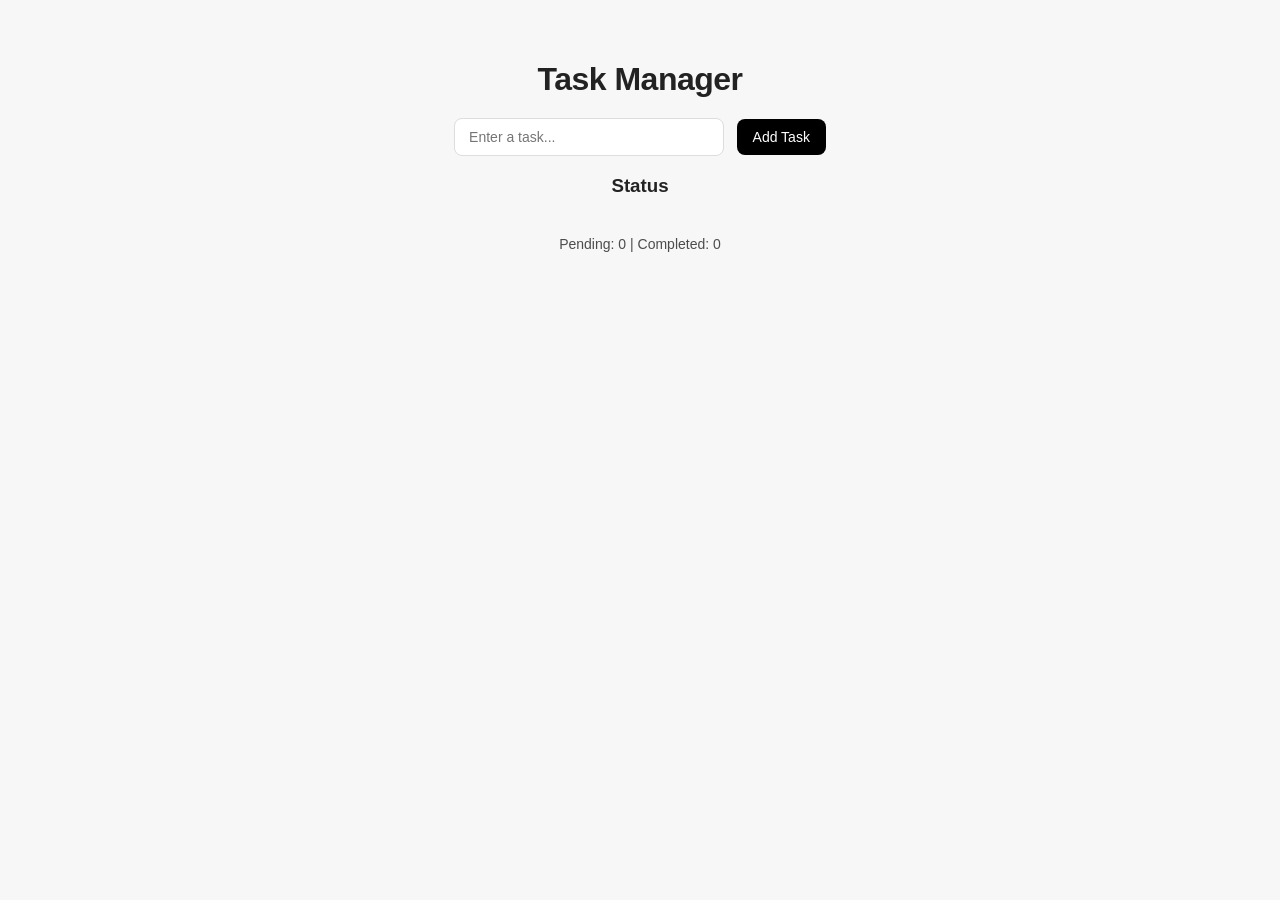
==== index.html @ 7dc74eac "initialized the files" ====
<!DOCTYPE html>
<html>
<head>
  <title>Task Manager</title>
  <link rel="stylesheet" href="style.css">
</head>
<body>
  <h1>Task Manager</h1>

  <div>
    <input id="taskInput" type="text" placeholder="Enter a task..." />
    <button id="addBtn">Add Task</button>
  </div>

  <h3>Status</h3>
  <p>
    Pending: <span id="pendingCount">0</span> |
    Completed: <span id="completedCount">0</span>
  </p>

  <ul id="taskList"></ul>

  <script src="app.js"></script>
</body>
</html>
---- style.css ----
body {
  font-family: "Inter", sans-serif;
  background: #f7f7f7;
  margin: 0;
  padding: 40px;
  display: flex;
  flex-direction: column;
  align-items: center;
  color: #222;
}

h1 {
  margin-bottom: 20px;
  font-weight: 700;
  letter-spacing: -0.5px;
}

input {
  padding: 10px 14px;
  width: 240px;
  border: 1px solid #ddd;
  border-radius: 8px;
  outline: none;
  font-size: 14px;
  transition: 0.2s;
}

input:focus {
  border-color: #000;
  box-shadow: 0 0 0 2px rgba(0,0,0,0.1);
}

button {
  padding: 10px 16px;
  margin-left: 8px;
  background: #000;
  color: #fff;
  border: none;
  border-radius: 8px;
  cursor: pointer;
  font-size: 14px;
  transition: 0.2s;
}

button:hover {
  background: #333;
}

#taskList {
  list-style: none;
  padding: 0;
  margin-top: 20px;
  width: 340px;
}

#taskList li {
  background: #fff;
  padding: 12px 14px;
  border-radius: 10px;
  margin-bottom: 12px;
  display: flex;
  justify-content: space-between;
  align-items: center;
  box-shadow: 0 2px 6px rgba(0,0,0,0.06);
  font-size: 15px;
}

#taskList li button {
  padding: 6px 10px;
  font-size: 12px;
  border-radius: 6px;
  background: #007aff;
}

#taskList li button:hover {
  background: #005fcc;
}

.completed {
  text-decoration: line-through;
  color: #888;
}

p {
  margin-top: 20px;
  font-size: 14px;
  opacity: 0.8;
}
a {
  color: #007aff;
  text-decoration: none;
}
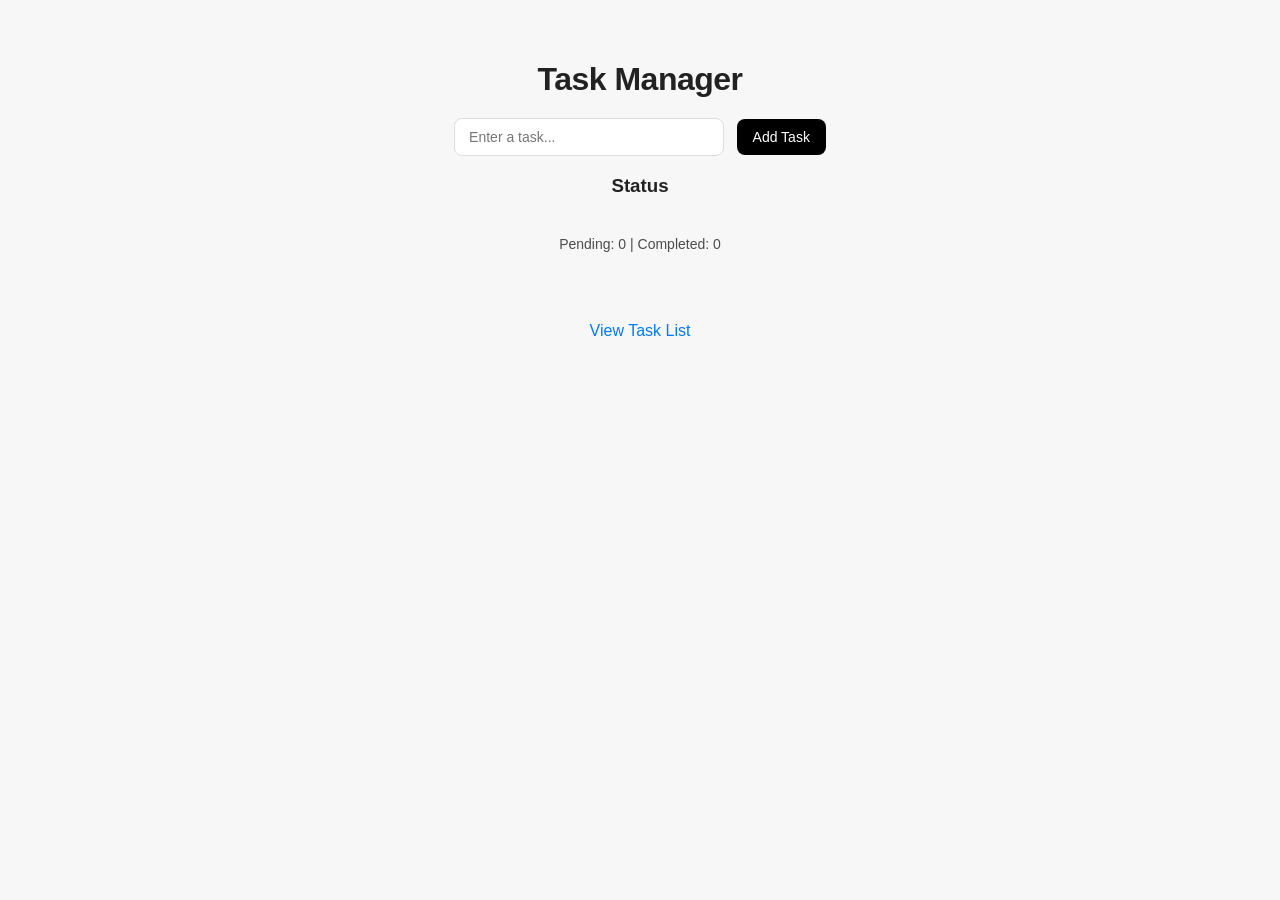
==== commit f307c5fa: "task.html file was added" ====
--- a/index.html
+++ b/index.html
@@ -19,6 +19,7 @@
   </p>
 
   <ul id="taskList"></ul>
+  <a href="Components/task.html" style="margin-top: 20px; display: block;">View Task List</a>
 
   <script src="app.js"></script>
 </body>
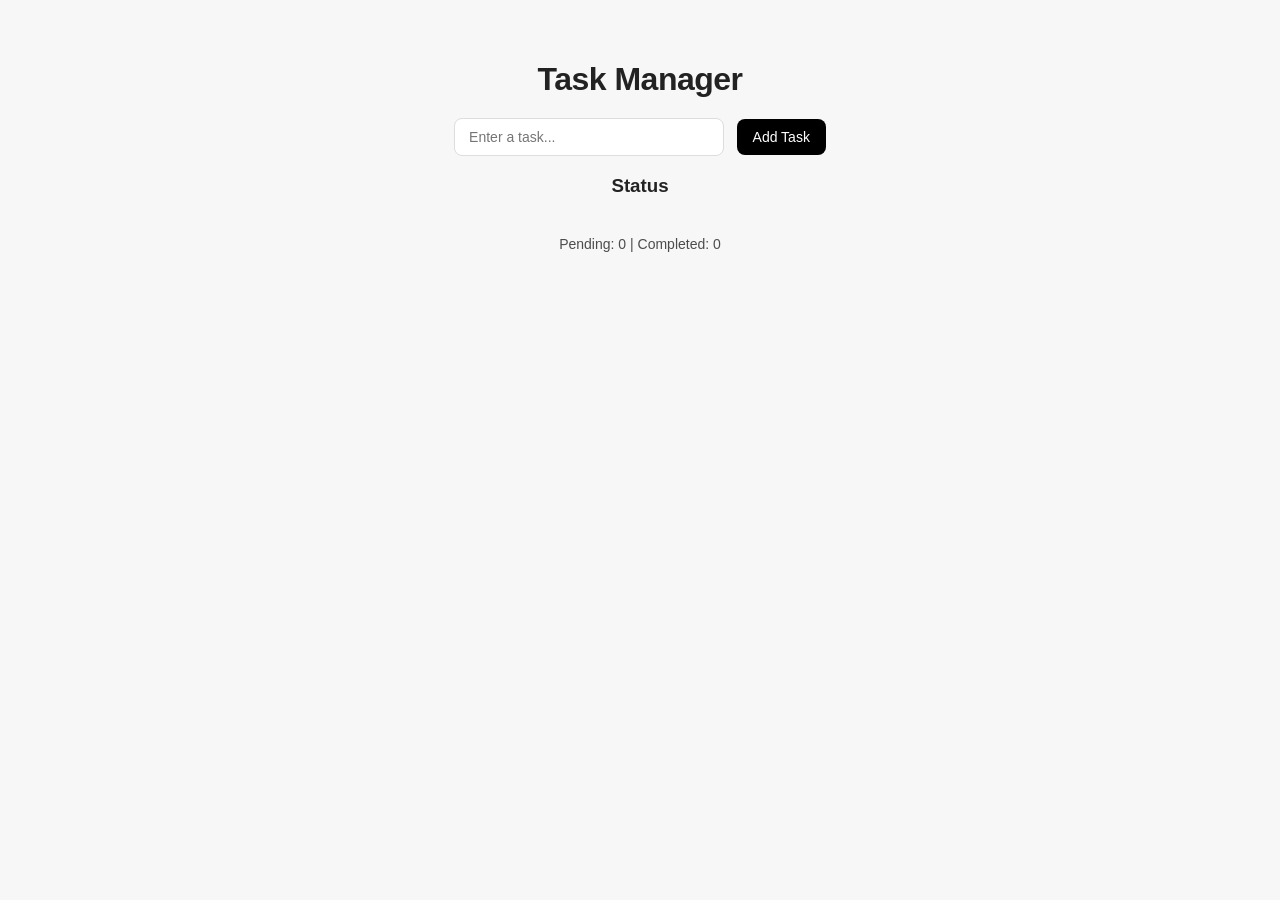
==== commit 462f199b: "Created Files" ====
--- a/index.html
+++ b/index.html
@@ -9,7 +9,7 @@
 
   <div>
     <input id="taskInput" type="text" placeholder="Enter a task..." />
-    <button id="addBtn">Add Task</button>
+    <button id="addBtn" onclick="window.location.href='components/read.html'">Add Task</button>
   </div>
 
   <h3>Status</h3>
@@ -19,7 +19,6 @@
   </p>
 
   <ul id="taskList"></ul>
-  <a href="Components/task.html" style="margin-top: 20px; display: block;">View Task List</a>
 
   <script src="app.js"></script>
 </body>
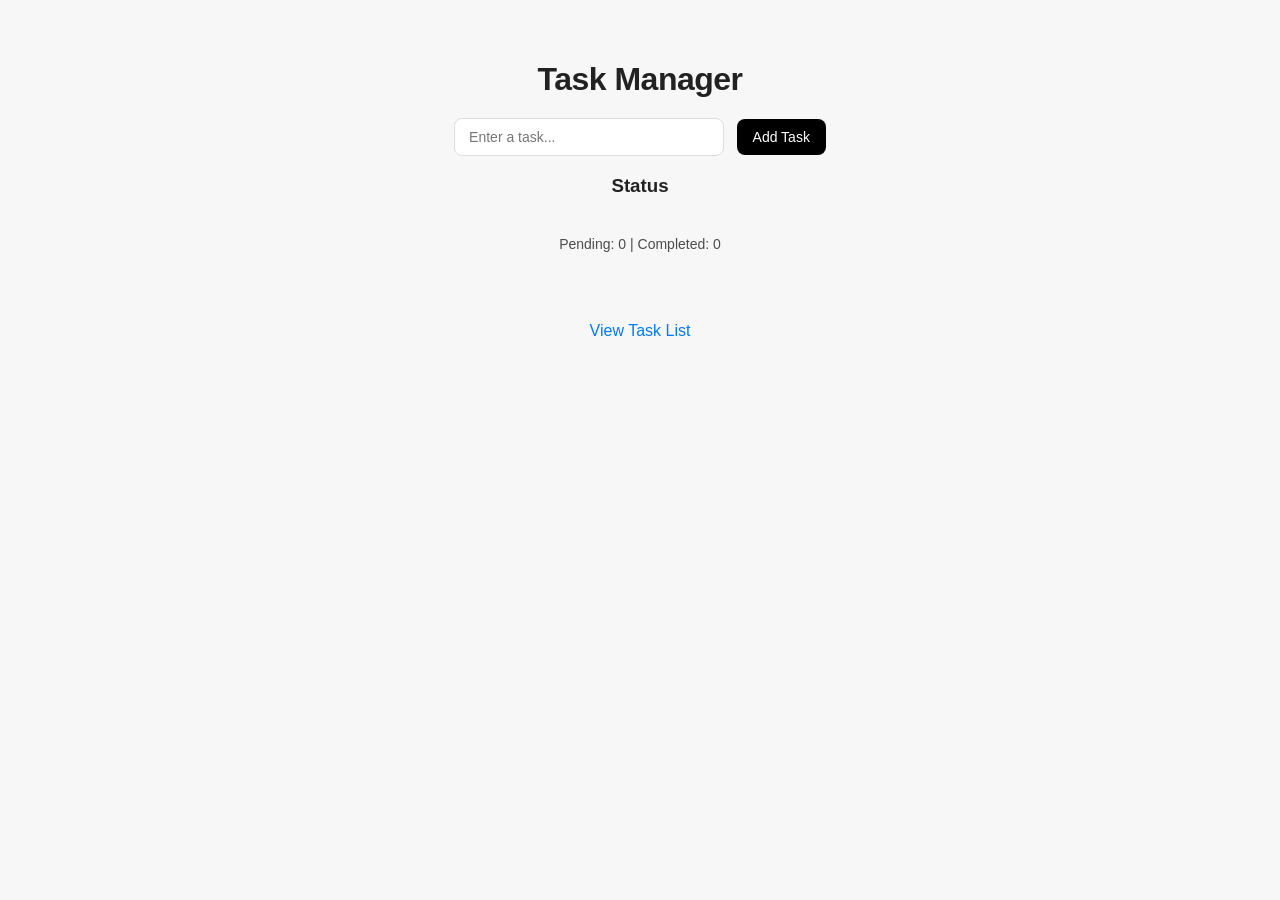
==== commit 41f77ad7: "Created Files" ====
--- a/index.html
+++ b/index.html
@@ -19,6 +19,7 @@
   </p>
 
   <ul id="taskList"></ul>
+  <a href="Components/task.html" style="margin-top: 20px; display: block;">View Task List</a>
 
   <script src="app.js"></script>
 </body>
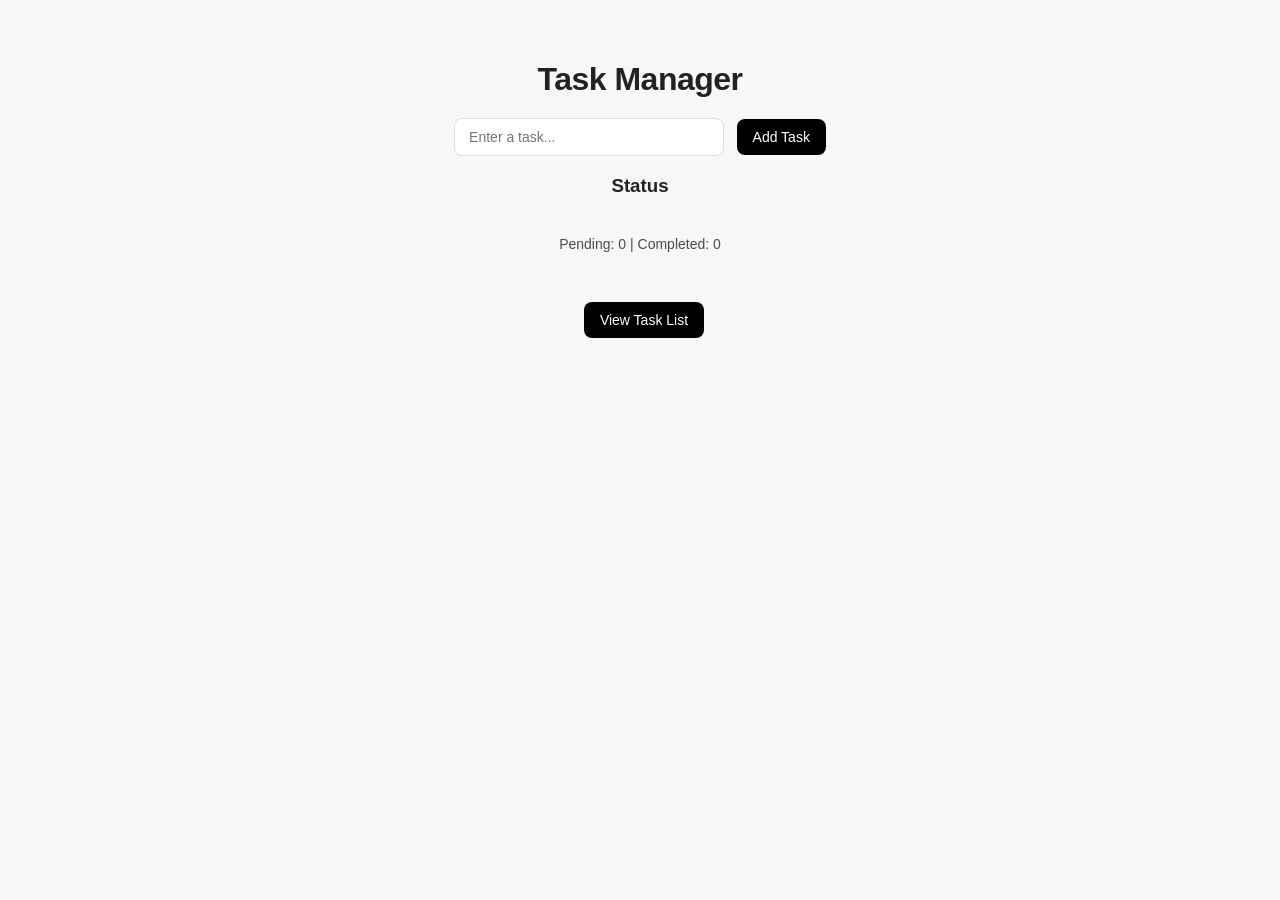
==== commit e1e300be: "Changed Files" ====
--- a/index.html
+++ b/index.html
@@ -19,7 +19,8 @@
   </p>
 
   <ul id="taskList"></ul>
-  <a href="Components/task.html" style="margin-top: 20px; display: block;">View Task List</a>
+  <button id="addBtn" onclick="window.location.href='components/task.html'">View Task List</button>
+  <!-- <a href="Components/task.html" style="margin-top: 20px; display: block;">View Task List</a> -->
 
   <script src="app.js"></script>
 </body>
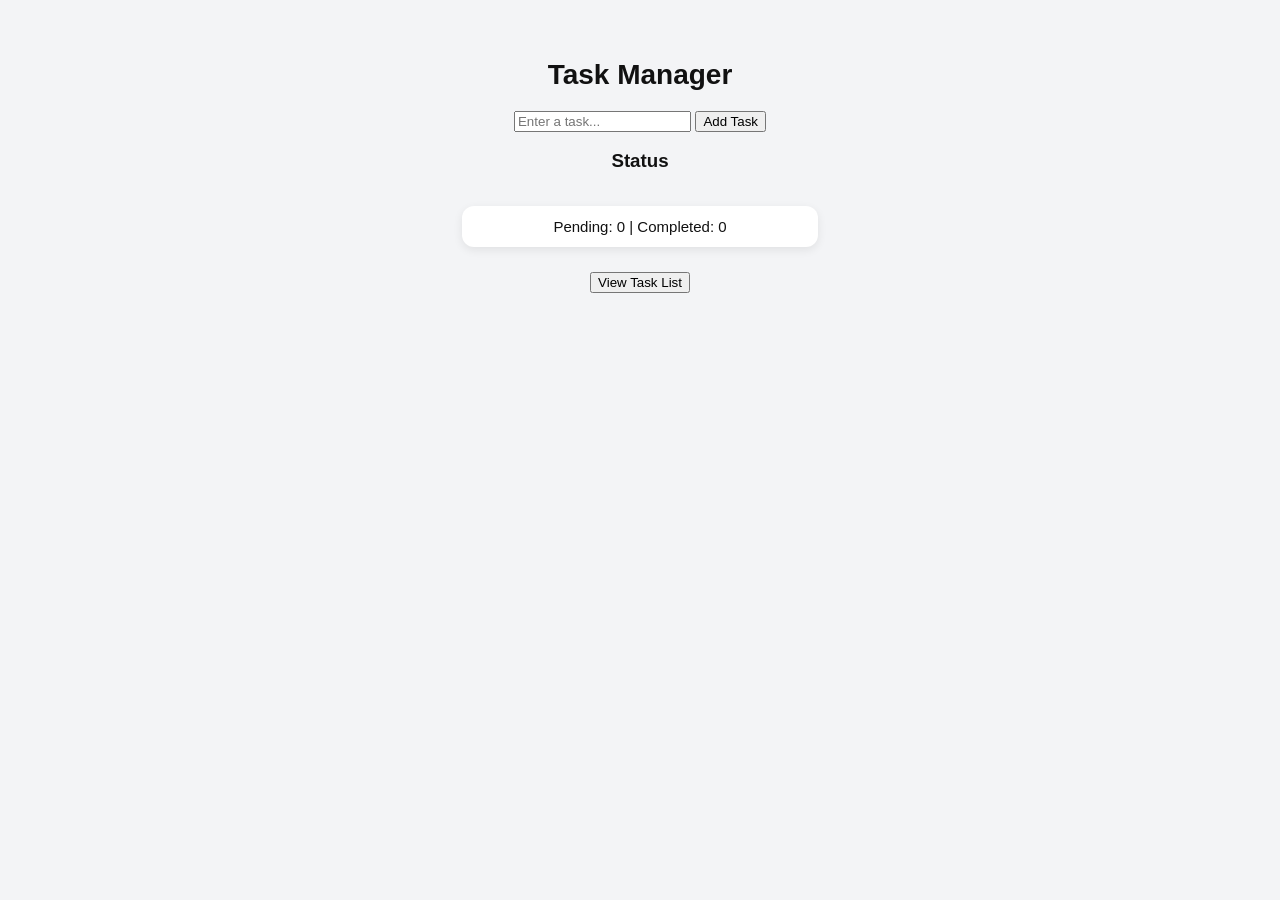
==== commit a4ae0704: "Added file to connect in vercel" ====
--- a/index.html
+++ b/index.html
@@ -20,8 +20,6 @@
 
   <ul id="taskList"></ul>
   <button id="addBtn" onclick="window.location.href='components/task.html'">View Task List</button>
-  <!-- <a href="Components/task.html" style="margin-top: 20px; display: block;">View Task List</a> -->
-
   <script src="app.js"></script>
 </body>
 </html>
--- a/style.css
+++ b/style.css
@@ -1,92 +1,100 @@
+/* Global page layout */
 body {
   font-family: "Inter", sans-serif;
-  background: #f7f7f7;
+  background: #f3f4f6;
   margin: 0;
   padding: 40px;
   display: flex;
   flex-direction: column;
   align-items: center;
-  color: #222;
+  color: #111;
 }
 
+/* Page titles */
 h1 {
+  font-size: 28px;
+  font-weight: 700;
   margin-bottom: 20px;
-  font-weight: 700;
-  letter-spacing: -0.5px;
 }
 
-input {
-  padding: 10px 14px;
-  width: 240px;
-  border: 1px solid #ddd;
-  border-radius: 8px;
-  outline: none;
-  font-size: 14px;
+h2 {
+  font-size: 20px;
+  margin-top: 30px;
+  margin-bottom: 10px;
+  color: #111;
+}
+
+/* Stats */
+p {
+  background: #fff;
+  padding: 12px 18px;
+  border-radius: 12px;
+  box-shadow: 0 3px 10px rgba(0,0,0,0.08);
+  font-size: 15px;
+  width: 320px;
+  text-align: center;
+  margin-bottom: 25px;
+}
+
+/* Task lists */
+ul {
+  list-style: none;
+  padding: 0;
+  width: 350px;
+  margin: 0;
+}
+
+/* Task card styling */
+li {
+  background: #ffffff;
+  padding: 14px 16px;
+  border-radius: 12px;
+  margin-bottom: 14px;
+  display: flex;
+  justify-content: space-between;
+  align-items: center;
+  box-shadow: 0 4px 12px rgba(0,0,0,0.06);
+  font-size: 15px;
+  border-left: 4px solid #2563eb; /* blue accent */
+}
+
+/* “Complete” button */
+li button {
+  padding: 6px 12px;
+  font-size: 12px;
+  background: #2563eb;
+  color: #fff;
+  border: none;
+  border-radius: 6px;
+  cursor: pointer;
   transition: 0.2s;
 }
 
-input:focus {
-  border-color: #000;
-  box-shadow: 0 0 0 2px rgba(0,0,0,0.1);
+li button:hover {
+  background: #1e40af;
 }
 
-button {
-  padding: 10px 16px;
-  margin-left: 8px;
-  background: #000;
-  color: #fff;
-  border: none;
-  border-radius: 8px;
-  cursor: pointer;
-  font-size: 14px;
-  transition: 0.2s;
-}
-
-button:hover {
-  background: #333;
-}
-
-#taskList {
-  list-style: none;
-  padding: 0;
-  margin-top: 20px;
-  width: 340px;
-}
-
-#taskList li {
-  background: #fff;
-  padding: 12px 14px;
-  border-radius: 10px;
-  margin-bottom: 12px;
-  display: flex;
-  justify-content: space-between;
-  align-items: center;
-  box-shadow: 0 2px 6px rgba(0,0,0,0.06);
-  font-size: 15px;
-}
-
-#taskList li button {
-  padding: 6px 10px;
-  font-size: 12px;
-  border-radius: 6px;
-  background: #007aff;
-}
-
-#taskList li button:hover {
-  background: #005fcc;
-}
-
+/* Completed task look */
 .completed {
   text-decoration: line-through;
   color: #888;
+  border-left: 4px solid #10b981; /* green accent */
 }
 
-p {
-  margin-top: 20px;
+/* Good looking navigation button */
+a {
+  margin-top: 30px;
+  display: inline-block;
+  background: #111827;
+  color: white;
+  padding: 10px 18px;
+  border-radius: 10px;
+  text-decoration: none;
   font-size: 14px;
-  opacity: 0.8;
+  box-shadow: 0 4px 12px rgba(0,0,0,0.15);
+  transition: 0.2s ease-in-out;
 }
-a {
-  color: #007aff;
-  text-decoration: none;
-}+
+a:hover {
+  background: #374151;
+}
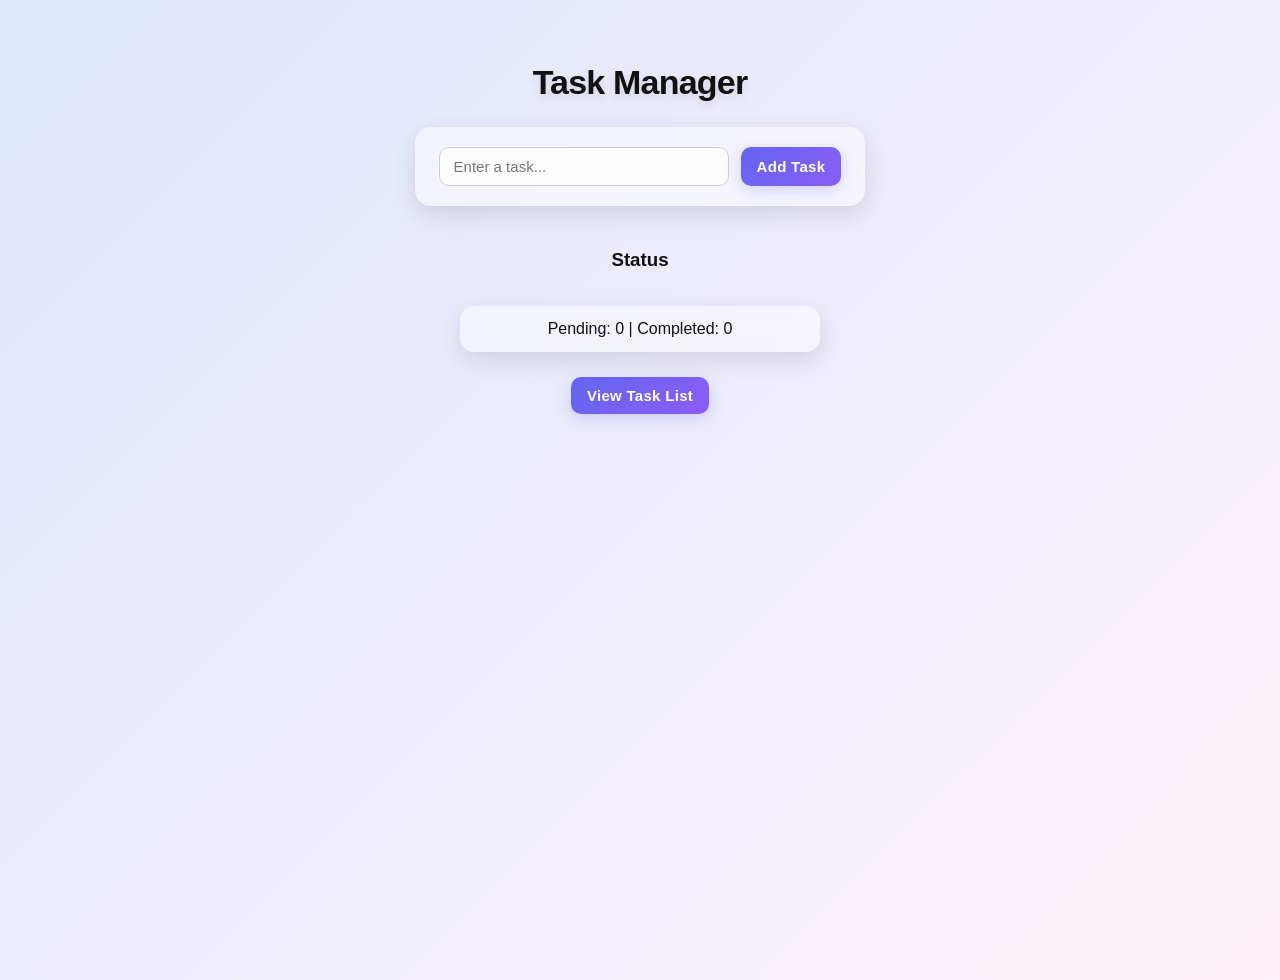
==== commit 4d14f847: "Added roles file" ====
--- a/index.html
+++ b/index.html
@@ -9,7 +9,7 @@
 
   <div>
     <input id="taskInput" type="text" placeholder="Enter a task..." />
-    <button id="addBtn" onclick="window.location.href='components/read.html'">Add Task</button>
+    <button id="addBtn" onclick="addtask()">Add Task</button>
   </div>
 
   <h3>Status</h3>
--- a/style.css
+++ b/style.css
@@ -1,100 +1,171 @@
-/* Global page layout */
+/* ===== GENERAL PAGE LOOK ===== */
 body {
   font-family: "Inter", sans-serif;
-  background: #f3f4f6;
+  background: linear-gradient(135deg, #e0e7ff, #fdf2f8);
   margin: 0;
   padding: 40px;
+  min-height: 100vh;
   display: flex;
   flex-direction: column;
   align-items: center;
   color: #111;
 }
 
-/* Page titles */
+/* ===== PAGE TITLES ===== */
 h1 {
-  font-size: 28px;
-  font-weight: 700;
-  margin-bottom: 20px;
+  font-size: 34px;
+  font-weight: 900;
+  letter-spacing: -0.8px;
+  margin-bottom: 25px;
+  text-shadow: 0 4px 10px rgba(0,0,0,0.1);
 }
 
 h2 {
   font-size: 20px;
-  margin-top: 30px;
-  margin-bottom: 10px;
+  margin-top: 35px;
+  margin-bottom: 12px;
   color: #111;
+  font-weight: 700;
 }
 
-/* Stats */
+/* ===== INPUT AREA CARD ===== */
+div {
+  background: rgba(255, 255, 255, 0.45);
+  padding: 20px 24px;
+  border-radius: 16px;
+  backdrop-filter: blur(15px);
+  box-shadow: 0 8px 24px rgba(0,0,0,0.12);
+  margin-bottom: 25px;
+  display: flex;
+  gap: 12px;
+}
+
+/* Input */
+input {
+  padding: 10px 14px;
+  width: 260px;
+  border: 1px solid #ccc;
+  border-radius: 10px;
+  outline: none;
+  font-size: 15px;
+  background: rgba(255,255,255,0.8);
+  transition: 0.3s;
+}
+
+input:focus {
+  border-color: #6366f1;
+  box-shadow: 0 0 0 3px rgba(99,102,241,0.25);
+}
+
+/* Add Buttons */
+#addBtn {
+  padding: 10px 16px;
+  font-size: 15px;
+  font-weight: 600;
+  background: linear-gradient(135deg, #6366f1, #8b5cf6);
+  color: white;
+  border: none;
+  border-radius: 10px;
+  cursor: pointer;
+  transition: 0.3s;
+  letter-spacing: 0.3px;
+  box-shadow: 0 4px 16px rgba(99,102,241,0.25);
+}
+
+#addBtn:hover {
+  transform: translateY(-3px);
+  box-shadow: 0 8px 24px rgba(99,102,241,0.35);
+}
+
+#addBtn:active {
+  transform: translateY(0px);
+}
+
+/* ===== STATUS PANEL ===== */
 p {
-  background: #fff;
-  padding: 12px 18px;
-  border-radius: 12px;
-  box-shadow: 0 3px 10px rgba(0,0,0,0.08);
-  font-size: 15px;
+  background: rgba(255, 255, 255, 0.45);
+  padding: 14px 20px;
+  border-radius: 14px;
+  box-shadow: 0 8px 24px rgba(0,0,0,0.12);
+  font-size: 16px;
   width: 320px;
   text-align: center;
+  backdrop-filter: blur(10px);
+  font-weight: 500;
   margin-bottom: 25px;
 }
 
-/* Task lists */
+/* ===== TASK LIST STUFF ===== */
 ul {
   list-style: none;
   padding: 0;
-  width: 350px;
+  width: 360px;
   margin: 0;
 }
 
-/* Task card styling */
+/* Task Card */
 li {
-  background: #ffffff;
-  padding: 14px 16px;
-  border-radius: 12px;
-  margin-bottom: 14px;
+  background: rgba(255,255,255,0.6);
+  padding: 16px 18px;
+  border-radius: 16px;
+  margin-bottom: 16px;
   display: flex;
   justify-content: space-between;
   align-items: center;
-  box-shadow: 0 4px 12px rgba(0,0,0,0.06);
-  font-size: 15px;
-  border-left: 4px solid #2563eb; /* blue accent */
+  backdrop-filter: blur(15px);
+  box-shadow: 0 6px 20px rgba(0,0,0,0.10);
+  font-size: 16px;
+  border-left: 5px solid #6366f1;
+  transition: 0.3s;
 }
 
-/* “Complete” button */
+li:hover {
+  transform: translateY(-3px);
+  box-shadow: 0 10px 28px rgba(0,0,0,0.18);
+}
+
+/* Complete Button */
 li button {
-  padding: 6px 12px;
-  font-size: 12px;
-  background: #2563eb;
-  color: #fff;
+  padding: 8px 12px;
+  font-size: 13px;
+  background: #10b981;
+  color: white;
   border: none;
-  border-radius: 6px;
+  border-radius: 8px;
   cursor: pointer;
   transition: 0.2s;
+  font-weight: 600;
 }
 
 li button:hover {
-  background: #1e40af;
+  background: #059669;
 }
 
-/* Completed task look */
+/* Completed Task Style */
 .completed {
   text-decoration: line-through;
-  color: #888;
-  border-left: 4px solid #10b981; /* green accent */
+  color: #444;
+  border-left: 5px solid #10b981;
+  opacity: 0.7;
 }
 
-/* Good looking navigation button */
-a {
+/* Navigation button (View Tasks / Add Tasks) */
+a,
+.link-btn {
   margin-top: 30px;
   display: inline-block;
-  background: #111827;
+  background: linear-gradient(135deg, #111827, #1f2937);
   color: white;
-  padding: 10px 18px;
-  border-radius: 10px;
+  padding: 12px 20px;
+  border-radius: 12px;
   text-decoration: none;
-  font-size: 14px;
-  box-shadow: 0 4px 12px rgba(0,0,0,0.15);
-  transition: 0.2s ease-in-out;
+  font-size: 15px;
+  box-shadow: 0 6px 20px rgba(0,0,0,0.2);
+  transition: 0.3s ease-in-out;
 }
 
-a:hover {
-  background: #374151;
+a:hover,
+.link-btn:hover {
+  transform: translateY(-3px);
+  background: linear-gradient(135deg, #374151, #111827);
 }
